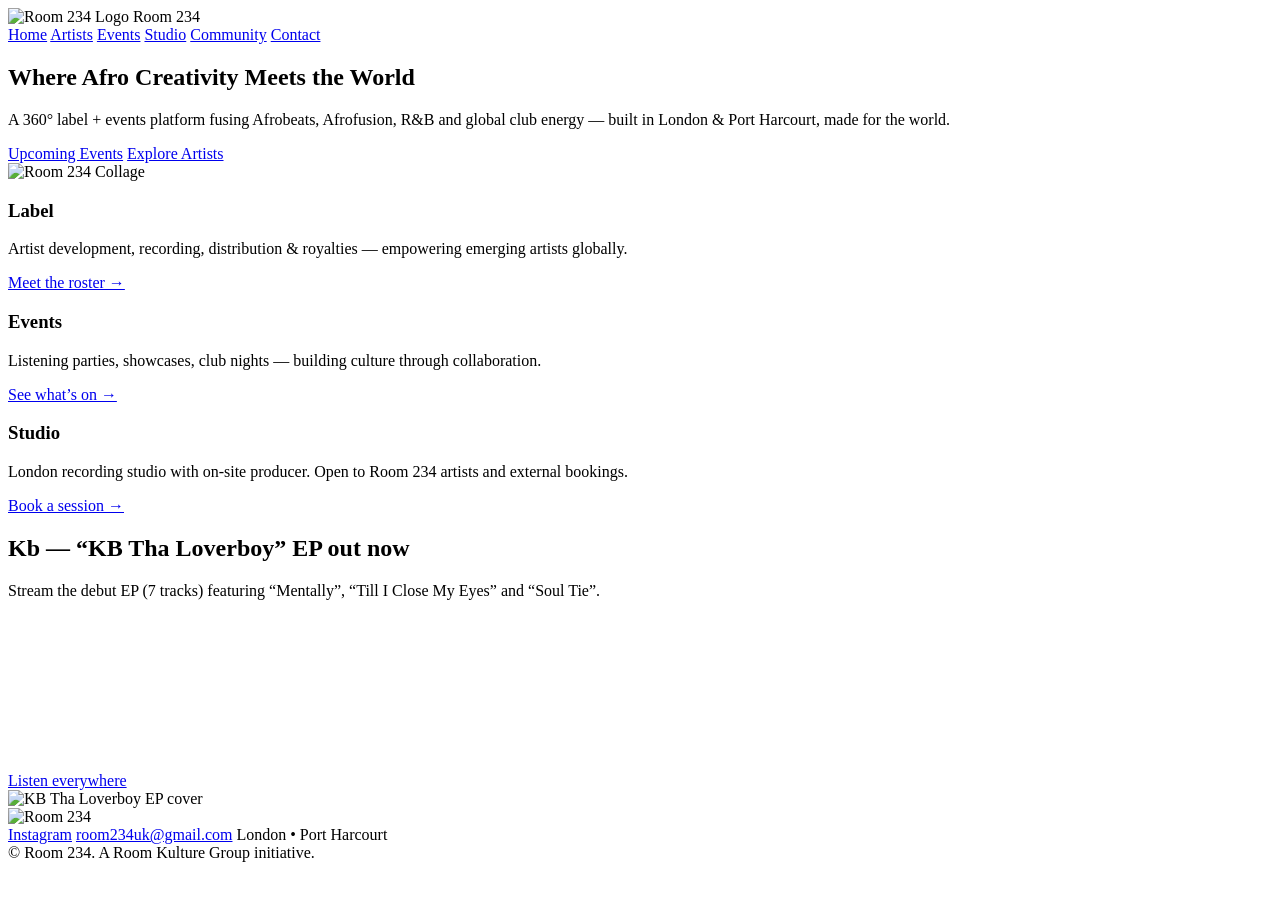
==== backups/index.html @ b5a73afc "Neo Afro Gen-Z redesign: animated gradients, textile pattern, glass cards" ====
<!doctype html>
<html lang="en">
<head>
  <meta charset="utf-8" />
  <meta name="viewport" content="width=device-width, initial-scale=1" />
  <title>Room 234 — Where Afro Creativity Meets the World</title>
  <meta name="description" content="Room 234 is a modern record label + events ecosystem connecting the African diaspora with global audiences.">
  <link rel="stylesheet" href="assets/css/style.css" />
  <link rel="icon" href="assets/img/room234-logo.png">
  <meta property="og:title" content="Room 234 — Where Afro Creativity Meets the World">
  <meta property="og:description" content="Label • Events • Community. Afrofusion from UK & Nigeria to the world.">
  <meta property="og:type" content="website">
  <meta property="og:image" content="assets/img/og-cover.jpg">
</head>
<body>
  <header class="nav">
    <div class="nav__brand">
      <img src="assets/img/room234-logo.png" alt="Room 234 Logo" class="logo">
      <span class="brand">Room 234</span>
    </div>
    <nav class="nav__links">
      <a href="index.html" class="active">Home</a>
      <a href="artists.html">Artists</a>
      <a href="events.html">Events</a>
      <a href="studio.html">Studio</a>
      <a href="community.html">Community</a>
      <a href="contact.html" class="btn btn--gold">Contact</a>
    </nav>
  </header>

  <section class="hero">
    <div class="hero__content">
      <h1>Where Afro Creativity Meets the World</h1>
      <p class="lede">
        A 360° label + events platform fusing Afrobeats, Afrofusion, R&B and global club energy —
        built in London & Port Harcourt, made for the world.
      </p>
      <div class="cta-row">
        <a href="events.html" class="btn btn--primary">Upcoming Events</a>
        <a href="artists.html" class="btn btn--ghost">Explore Artists</a>
      </div>
    </div>
    <div class="hero__art">
      <img src="assets/img/hero-collage.jpg" alt="Room 234 Collage">
    </div>
  </section>

  <section class="grid grid--3 home-sections">
    <article class="card">
      <h3>Label</h3>
      <p>Artist development, recording, distribution & royalties — empowering emerging artists globally.</p>
      <a href="artists.html" class="card__link">Meet the roster →</a>
    </article>
    <article class="card">
      <h3>Events</h3>
      <p>Listening parties, showcases, club nights — building culture through collaboration.</p>
      <a href="events.html" class="card__link">See what’s on →</a>
    </article>
    <article class="card">
      <h3>Studio</h3>
      <p>London recording studio with on-site producer. Open to Room 234 artists and external bookings.</p>
      <a href="studio.html" class="card__link">Book a session →</a>
    </article>
  </section>

  <section class="feature">
    <div class="feature__text">
      <h2>Kb — “KB Tha Loverboy” EP out now</h2>
      <p>Stream the debut EP (7 tracks) featuring “Mentally”, “Till I Close My Eyes” and “Soul Tie”.</p>
      <div class="embed-row">
        <!-- Replace with your real embed -->
        <iframe style="border-radius:12px" src="https://open.spotify.com/embed/album/XXXXXXXX" width="100%" height="152" frameborder="0" allow="autoplay; clipboard-write; encrypted-media; fullscreen; picture-in-picture"></iframe>
      </div>
      <a class="btn btn--gold" href="https://distrokid.com/hyperfollow/kb95/kb-tha-loverboy-ep/" target="_blank">Listen everywhere</a>
    </div>
    <div class="feature__art">
      <img src="assets/img/kb-ep-cover.jpg" alt="KB Tha Loverboy EP cover">
    </div>
  </section>

  <footer class="footer">
    <div>
      <img src="assets/img/room234-logo.png" alt="Room 234" class="logo--sm">
    </div>
    <div class="footer__links">
      <a href="https://instagram.com/room.234_" target="_blank">Instagram</a>
      <a href="mailto:room234uk@gmail.com">room234uk@gmail.com</a>
      <span>London • Port Harcourt</span>
    </div>
    <div class="tiny">© Room 234. A Room Kulture Group initiative.</div>
  </footer>
  <script src="assets/js/main.js"></script>
</body>
</html>
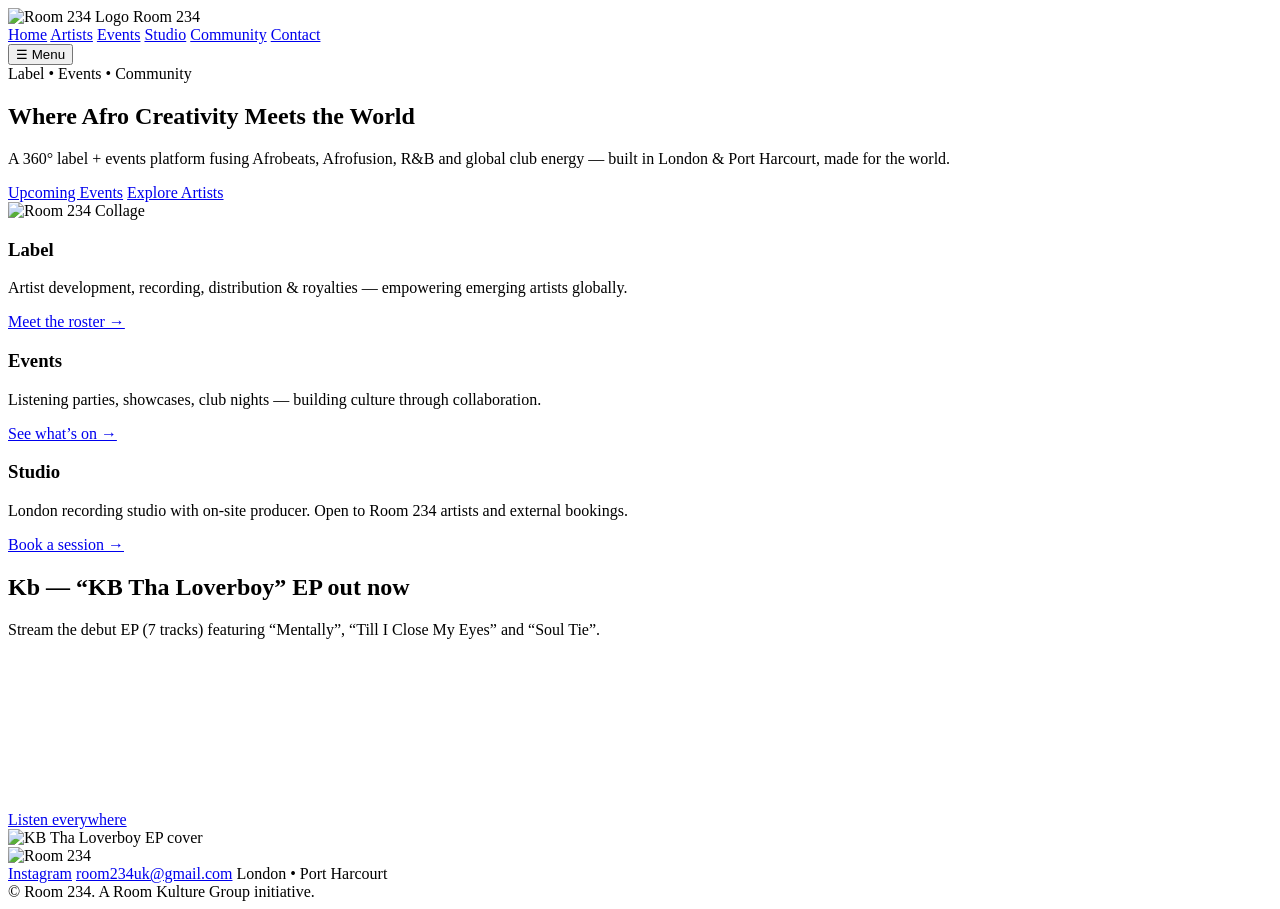
==== commit 1139de72: "Apply Afro display font, artist cards, events grid, themed subpages" ====
--- a/backups/index.html
+++ b/backups/index.html
@@ -6,46 +6,58 @@
   <title>Room 234 — Where Afro Creativity Meets the World</title>
   <meta name="description" content="Room 234 is a modern record label + events ecosystem connecting the African diaspora with global audiences.">
   <link rel="stylesheet" href="assets/css/style.css" />
-  <link rel="icon" href="assets/img/room234-logo.png">
+  <link rel="icon" href="assets/img/room234-favicon.png">
+  <!-- Open Graph -->
   <meta property="og:title" content="Room 234 — Where Afro Creativity Meets the World">
   <meta property="og:description" content="Label • Events • Community. Afrofusion from UK & Nigeria to the world.">
   <meta property="og:type" content="website">
   <meta property="og:image" content="assets/img/og-cover.jpg">
 </head>
 <body>
+
+  <!-- NAV -->
   <header class="nav">
-    <div class="nav__brand">
-      <img src="assets/img/room234-logo.png" alt="Room 234 Logo" class="logo">
-      <span class="brand">Room 234</span>
+    <div class="container nav__inner">
+      <div class="nav__brand">
+        <img src="assets/img/room234-logo.png" alt="Room 234 Logo" class="logo">
+        <span class="brand">Room 234</span>
+      </div>
+      <nav class="nav__links">
+        <a href="index.html" class="active">Home</a>
+        <a href="artists.html">Artists</a>
+        <a href="events.html">Events</a>
+        <a href="studio.html">Studio</a>
+        <a href="community.html">Community</a>
+        <a href="contact.html" class="btn btn--gold">Contact</a>
+      </nav>
+      <button class="menu-toggle" aria-label="Menu" onclick="toggleMenu()">☰ Menu</button>
     </div>
-    <nav class="nav__links">
-      <a href="index.html" class="active">Home</a>
-      <a href="artists.html">Artists</a>
-      <a href="events.html">Events</a>
-      <a href="studio.html">Studio</a>
-      <a href="community.html">Community</a>
-      <a href="contact.html" class="btn btn--gold">Contact</a>
-    </nav>
   </header>
 
+  <!-- HERO -->
   <section class="hero">
-    <div class="hero__content">
-      <h1>Where Afro Creativity Meets the World</h1>
-      <p class="lede">
-        A 360° label + events platform fusing Afrobeats, Afrofusion, R&B and global club energy —
-        built in London & Port Harcourt, made for the world.
-      </p>
-      <div class="cta-row">
-        <a href="events.html" class="btn btn--primary">Upcoming Events</a>
-        <a href="artists.html" class="btn btn--ghost">Explore Artists</a>
+    <div class="container hero__wrap">
+      <div>
+        <span class="hero__eyebrow">Label • Events • Community</span>
+        <h1>Where Afro Creativity Meets the World</h1>
+        <p class="lede">
+          A 360° label + events platform fusing Afrobeats, Afrofusion, R&B and global club energy —
+          built in London & Port Harcourt, made for the world.
+        </p>
+        <div class="cta-row">
+          <a href="events.html" class="btn btn--gold">Upcoming Events</a>
+          <a href="artists.html" class="btn btn--ghost">Explore Artists</a>
+        </div>
       </div>
-    </div>
-    <div class="hero__art">
-      <img src="assets/img/hero-collage.jpg" alt="Room 234 Collage">
+      <div class="hero__art">
+        <!-- Swap for your collage when ready -->
+        <img src="assets/img/hero-collage.jpg" alt="Room 234 Collage">
+      </div>
     </div>
   </section>
 
-  <section class="grid grid--3 home-sections">
+  <!-- THREE PILLARS -->
+  <section class="container grid grid--3">
     <article class="card">
       <h3>Label</h3>
       <p>Artist development, recording, distribution & royalties — empowering emerging artists globally.</p>
@@ -63,13 +75,14 @@
     </article>
   </section>
 
-  <section class="feature">
+  <!-- FEATURED RELEASE -->
+  <section class="container feature">
     <div class="feature__text">
       <h2>Kb — “KB Tha Loverboy” EP out now</h2>
       <p>Stream the debut EP (7 tracks) featuring “Mentally”, “Till I Close My Eyes” and “Soul Tie”.</p>
       <div class="embed-row">
-        <!-- Replace with your real embed -->
-        <iframe style="border-radius:12px" src="https://open.spotify.com/embed/album/XXXXXXXX" width="100%" height="152" frameborder="0" allow="autoplay; clipboard-write; encrypted-media; fullscreen; picture-in-picture"></iframe>
+        <!-- Replace this with your live Spotify/Apple embed -->
+        <iframe style="border-radius:12px" src="https://open.spotify.com/embed/album/..." width="100%" height="152" frameborder="0" allow="autoplay; clipboard-write; encrypted-media; fullscreen; picture-in-picture"></iframe>
       </div>
       <a class="btn btn--gold" href="https://distrokid.com/hyperfollow/kb95/kb-tha-loverboy-ep/" target="_blank">Listen everywhere</a>
     </div>
@@ -78,9 +91,10 @@
     </div>
   </section>
 
-  <footer class="footer">
+  <!-- FOOTER -->
+  <footer class="footer container">
     <div>
-      <img src="assets/img/room234-logo.png" alt="Room 234" class="logo--sm">
+      <img src="assets/img/room234-logo-mono.png" alt="Room 234" class="logo--sm">
     </div>
     <div class="footer__links">
       <a href="https://instagram.com/room.234_" target="_blank">Instagram</a>
@@ -89,6 +103,7 @@
     </div>
     <div class="tiny">© Room 234. A Room Kulture Group initiative.</div>
   </footer>
+
   <script src="assets/js/main.js"></script>
 </body>
 </html>
